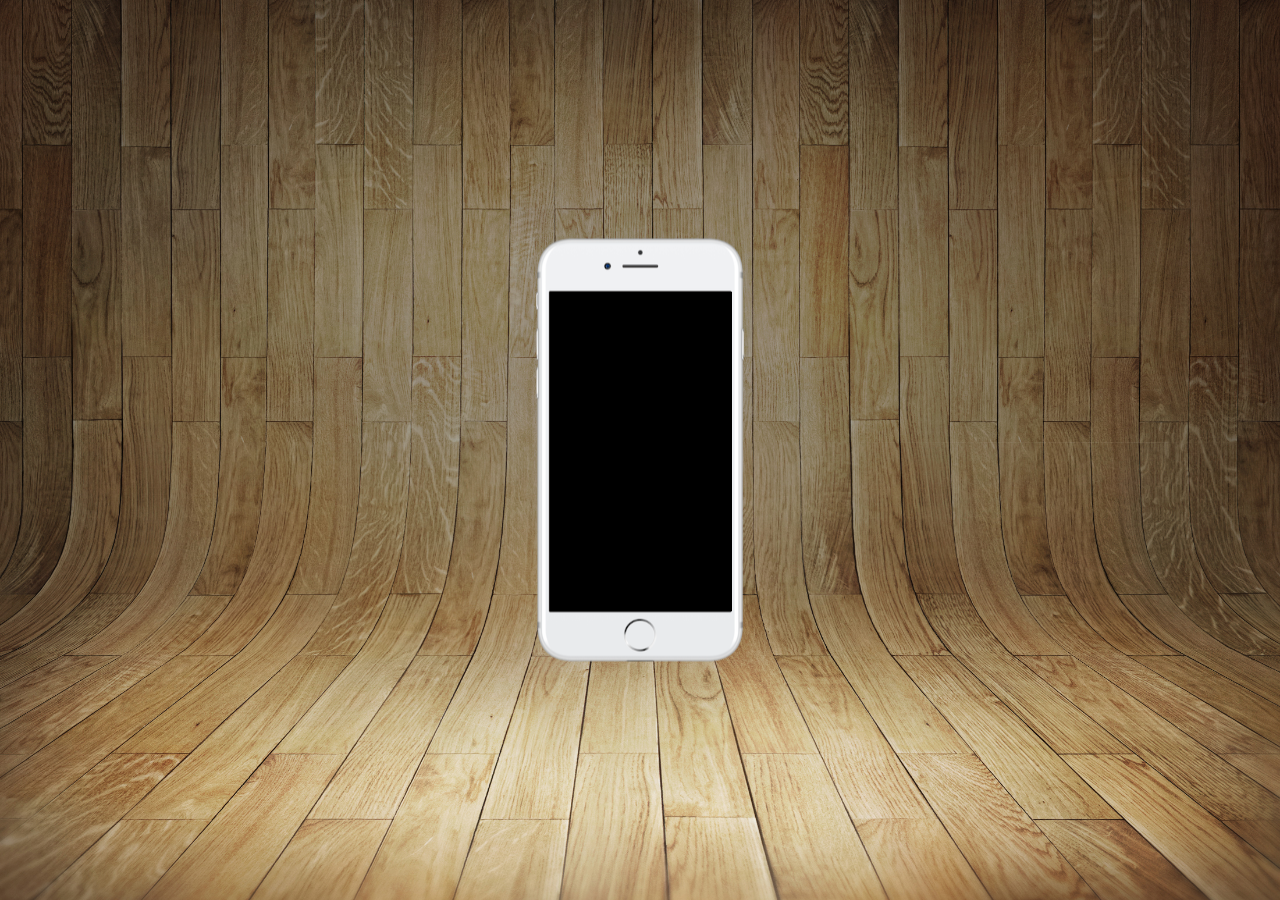
==== index.html @ 67a8454c "renomiei a pagina principal" ====
<!DOCTYPE html>
<html lang="pt-br">
<head>
    <meta charset="UTF-8">
    <meta http-equiv="X-UA-Compatible" content="IE=edge">
    <meta name="viewport" content="width=device-width, initial-scale=1.0">
    <title>Telinha</title>
    <link rel="stylesheet" href="estilo/style.css">
</head>
<body>
    <main>
        <section id="cel">
            <iframe src="home.html" frameborder="0" name="tela" id="tela"> </iframe>
        </section>
        <section id="rs">

        </section>
    </main>
    
</body>
</html>
---- estilo/style.css ----
@charset "UTF-8";

*{margin: 0px; padding: 0px; font-family: Arial, Helvetica, sans-serif;}

html, body {
    height: 100vh;
    width: 100vw;
    background-color: black;
}

body {
    background: url('../imagens/fundo-madeira.jpg') no-repeat top
    center;
    background-size: cover;
    background-attachment: fixed;
    

}

main {
    height: 100vh;
    position: relative;
    
}

section#cel {
    position:absolute;
    top: 50%;
    left: 50%;
    transform: translate(-50%, -50%);

    background-color: blue;
    width: 212px;
    height: 427px;
    background: url('../imagens/frame-iphone-pq.png') no-repeat;
}

iframe {
    width: 181.5px;
    height: 319.5px;
    position: relative;
    top: 55px;
    left: 15.5px;
}
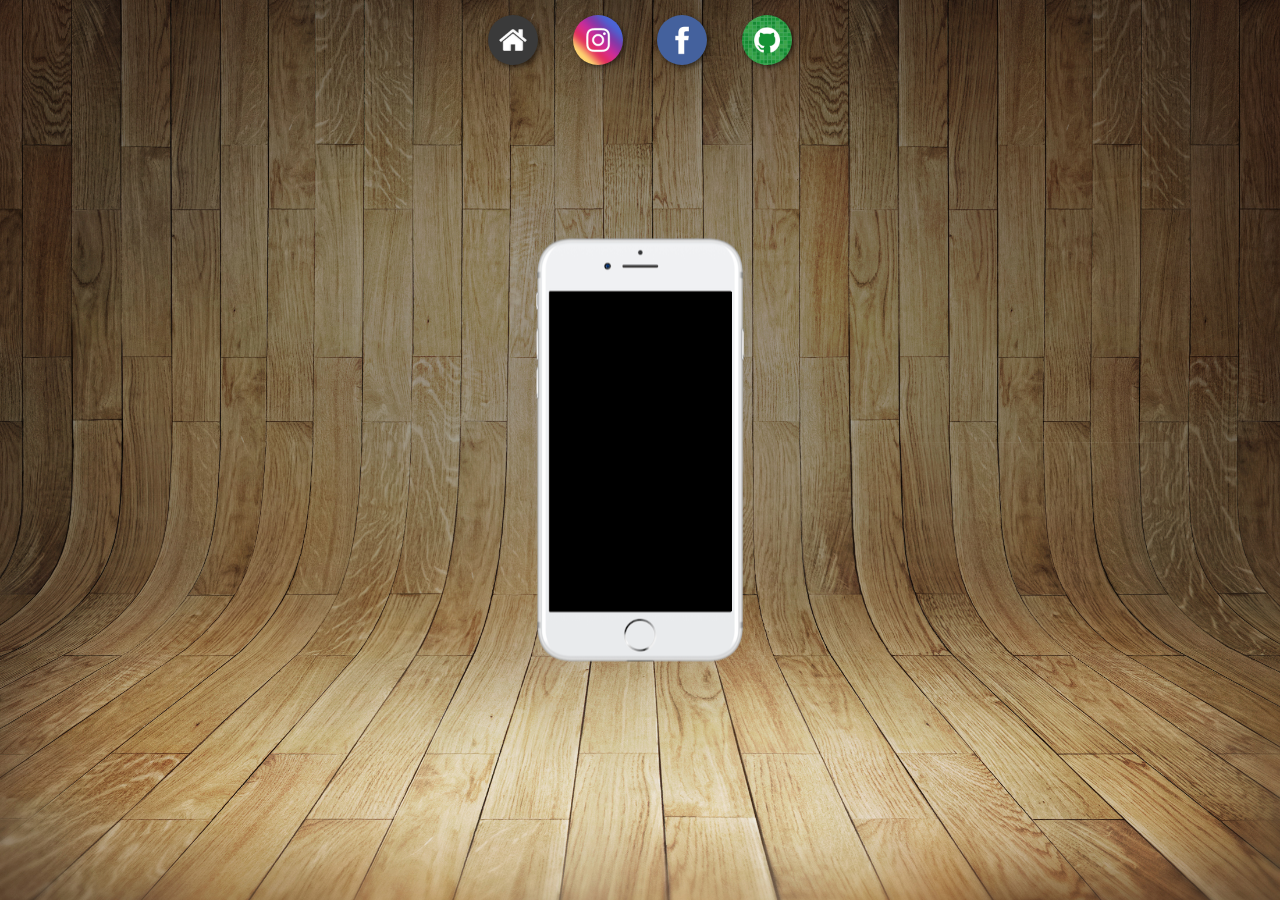
==== commit 8a5de75c: "fiz os botões de navegação" ====
--- a/index.html
+++ b/index.html
@@ -13,7 +13,12 @@
             <iframe src="home.html" frameborder="0" name="tela" id="tela"> </iframe>
         </section>
         <section id="rs">
-
+            <div>
+                <a href="home.html" target="tela"><img src="imagens/logo-home.jpg" alt="home"></a> 
+                <a href="#"><img src="imagens/logo-instagram.jpg" alt="instagram"></a> 
+                <a href="#"><img src="imagens/logo-facebook.jpg" alt="facebook"></a> 
+                <a href="#"><img src="imagens/logo-github.jpg" alt="github"></a>
+            </div>
         </section>
     </main>
     
--- a/estilo/style.css
+++ b/estilo/style.css
@@ -41,4 +41,26 @@
     position: relative;
     top: 55px;
     left: 15.5px;
+}
+
+#rs {
+    text-align: center;
+}
+
+section#rs img {
+    background-color: aqua;
+    width: 50px;
+    margin: 15px;
+    border-radius: 50%;
+    box-shadow: 2px 2px 5px rgba(0, 0, 0, 0.500);
+    transition: 0.7s;
+    padding: auto;
+    
+}
+
+section#rs img:hover {
+    border: 1.5px solid white;
+    box-sizing: border-box;
+    box-shadow: 2px 2px 15px white;
+    transform: translate(0px, -5px);
 }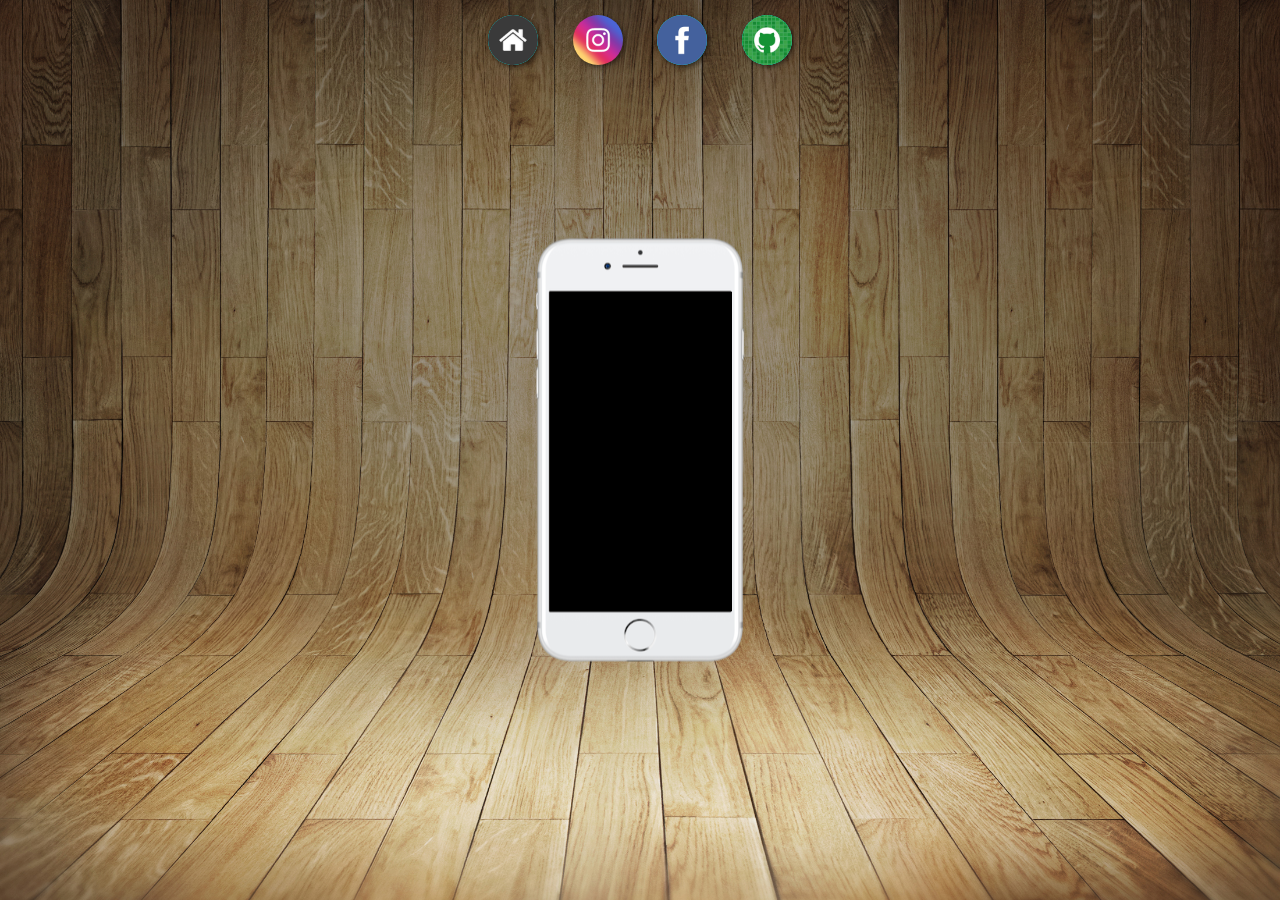
==== commit 7f062b4e: "finalizei os outros botões" ====
--- a/index.html
+++ b/index.html
@@ -15,9 +15,9 @@
         <section id="rs">
             <div>
                 <a href="home.html" target="tela"><img src="imagens/logo-home.jpg" alt="home"></a> 
-                <a href="#"><img src="imagens/logo-instagram.jpg" alt="instagram"></a> 
-                <a href="#"><img src="imagens/logo-facebook.jpg" alt="facebook"></a> 
-                <a href="#"><img src="imagens/logo-github.jpg" alt="github"></a>
+                <a href="insta.html"><img src="imagens/logo-instagram.jpg" alt="instagram"></a> 
+                <a href="face.html" target="tela"><img src="imagens/logo-facebook.jpg" alt="facebook"></a> 
+                <a href="github.html"><img src="imagens/logo-github.jpg" alt="github"></a>
             </div>
         </section>
     </main>
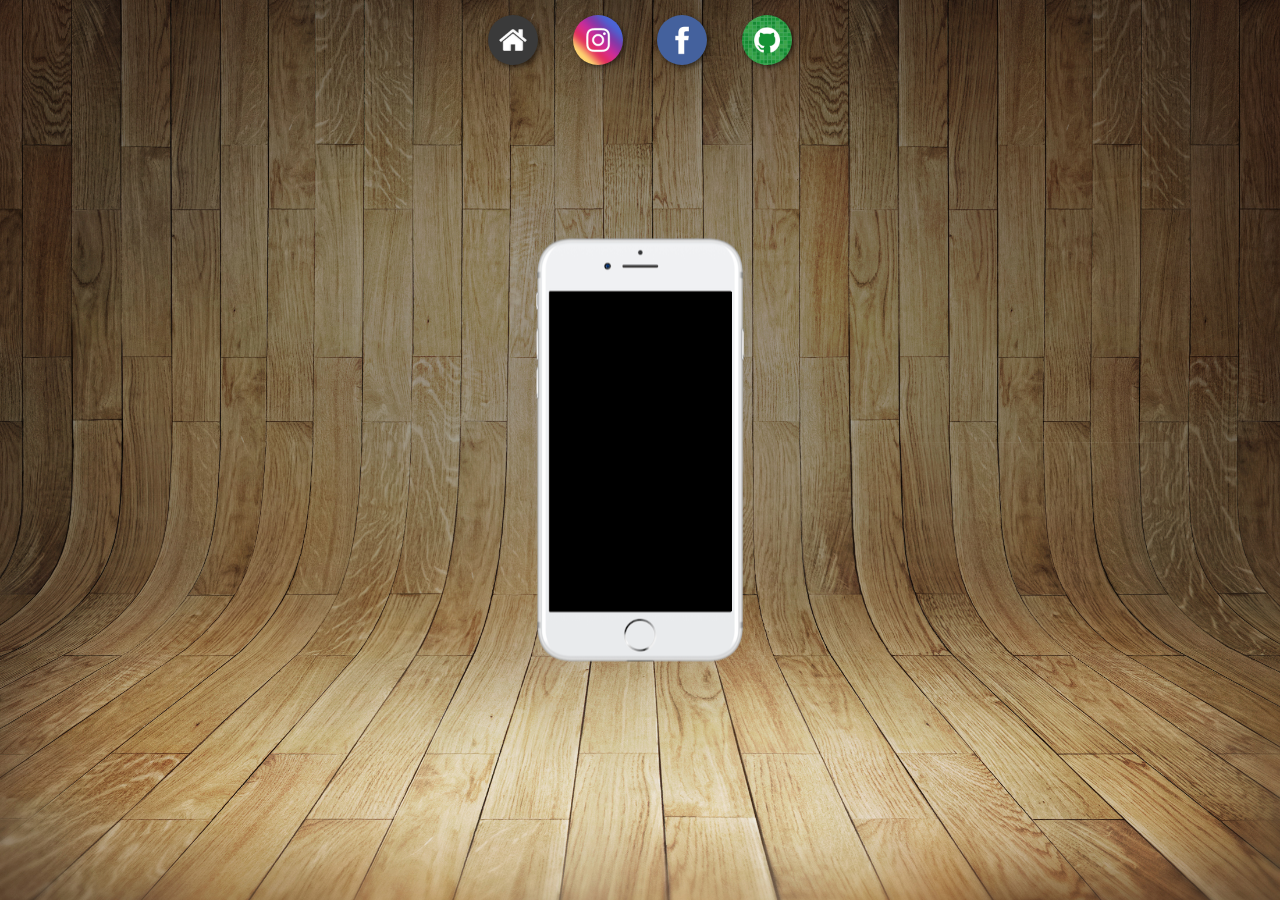
==== commit b7b3afb1: "..." ====
--- a/index.html
+++ b/index.html
@@ -15,9 +15,9 @@
         <section id="rs">
             <div>
                 <a href="home.html" target="tela"><img src="imagens/logo-home.jpg" alt="home"></a> 
-                <a href="insta.html"><img src="imagens/logo-instagram.jpg" alt="instagram"></a> 
+                <a href="insta.html" target="tela"><img src="imagens/logo-instagram.jpg" alt="instagram"></a> 
                 <a href="face.html" target="tela"><img src="imagens/logo-facebook.jpg" alt="facebook"></a> 
-                <a href="github.html"><img src="imagens/logo-github.jpg" alt="github"></a>
+                <a href="github.html" target="tela"><img src="imagens/logo-github.jpg" alt="github"></a>
             </div>
         </section>
     </main>
